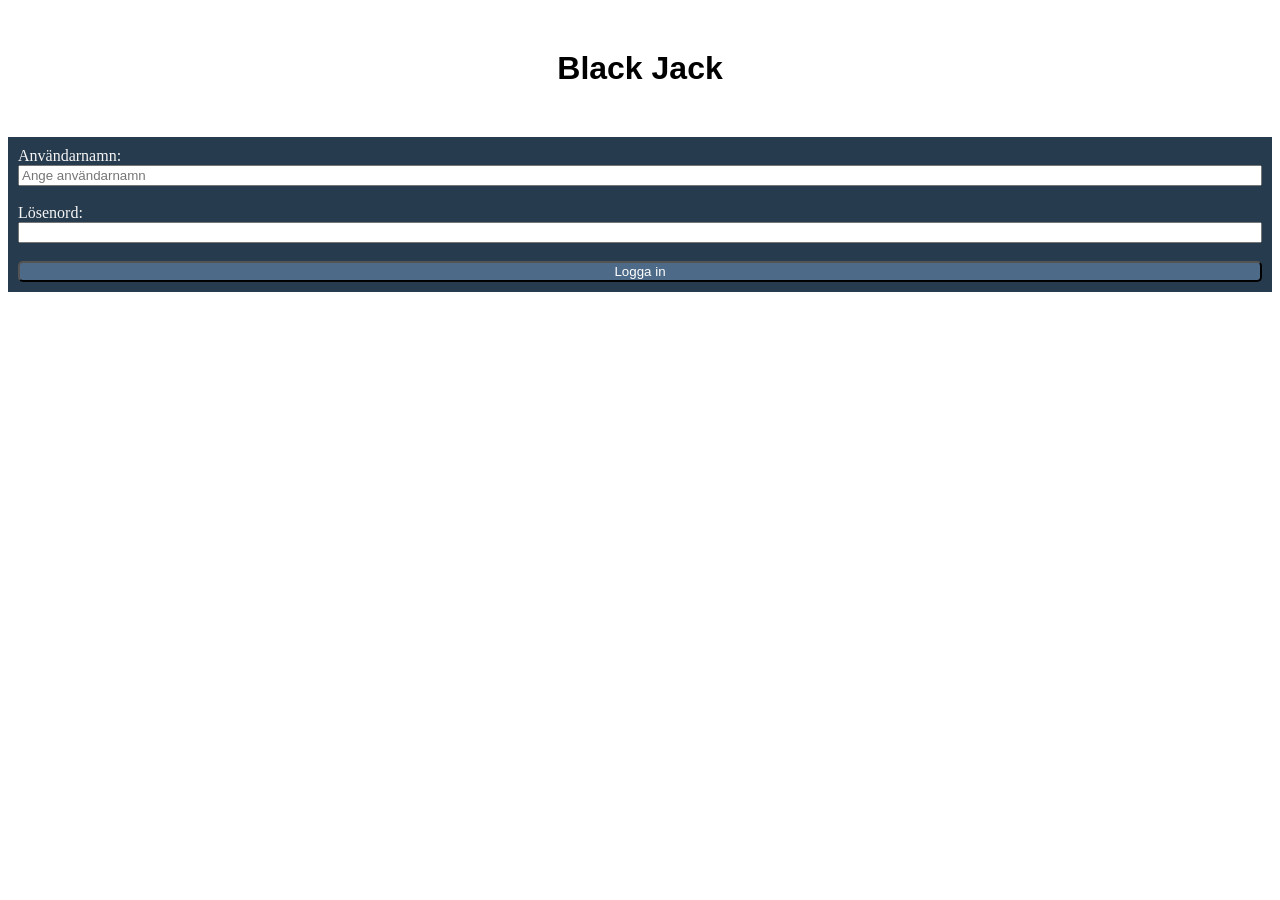
==== index.html @ 38d47472 "Inital commit" ====
<!DOCTYPE html>
<html lang="en">
<head>
    <meta charset="UTF-8">
    <meta name="viewport" content="width=device-width, initial-scale=1.0">
    <title>Black Jack</title>
    <script src="./js/app.js" defer></script>
    <link href="./Styles/index.css" rel="stylesheet"/>
</head>
<body>
    <header>
        <div>
            <h1 class="">Black Jack</h1>
        </div>
    </header>
    <main>
        <section class="container">
            <form class="container">
            <label for="username">Användarnamn:</label>
            <input type="text" id="username" name="username" placeholder="Ange användarnamn"><br>
            <label for="pwd">Lösenord:</label>
            <input type="password" id="pwd" name="pwd"><br>
            <input type="submit" value="Logga in" placeholder="Ange lösenord"/>
            </form>           
            
        </section>


    </main>

</body>
</html>
---- Styles/index.css ----
input[type=submit]{
    background-color:  #4d6b88;
    border-radius: 5px;
    cursor: pointer;
    color: white;
}

/* label{
    font-family: Verdana, Geneva, Tahoma, sans-serif;   
    font-size: small;
} */

h1{
    font-family: Verdana, Geneva, Tahoma, sans-serif;
    
}

header{
    text-align: center;
    margin: 50px;
}

main{
    align-content: right;
}

.container{
    display: flex;
    background-color: #273b4e;
    align-items: right;
    color: whitesmoke;   
    flex-direction: column; 
}

.container form{
    padding: 10px;
    font-size: medium;
}

.container button{
        background-color:  #4d6b88;
    border-radius: 5px;
    cursor: pointer;
    color: white;
    padding: 4px;
}

.containerGame{
    display: flex;
    background-color: #273b4e;
    align-items: center;
    color: whitesmoke;   
    flex-direction: row; 
}
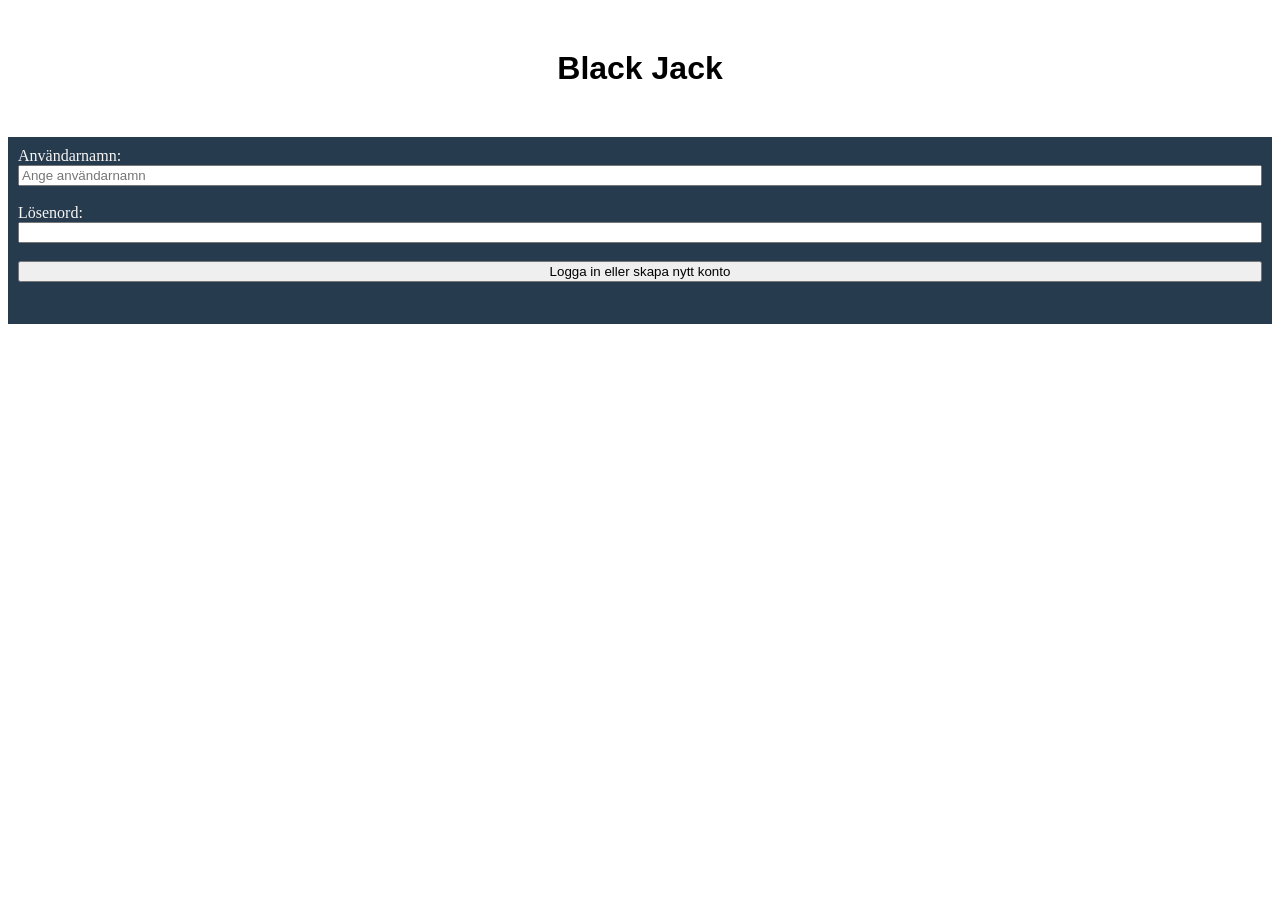
==== commit c293ce7d: "Finalize user login logic and handle currentUser in game." ====
--- a/index.html
+++ b/index.html
@@ -4,7 +4,7 @@
     <meta charset="UTF-8">
     <meta name="viewport" content="width=device-width, initial-scale=1.0">
     <title>Black Jack</title>
-    <script src="./js/app.js" defer></script>
+    <script src="./js/login.js" defer></script>
     <link href="./Styles/index.css" rel="stylesheet"/>
 </head>
 <body>
@@ -17,10 +17,11 @@
         <section class="container">
             <form class="container">
             <label for="username">Användarnamn:</label>
-            <input type="text" id="username" name="username" placeholder="Ange användarnamn"><br>
+            <input type="text" id="username" placeholder="Ange användarnamn" autocomplete="off"><br>
             <label for="pwd">Lösenord:</label>
-            <input type="password" id="pwd" name="pwd"><br>
-            <input type="submit" value="Logga in" placeholder="Ange lösenord"/>
+            <input type="password" id="pwd"><br>
+            <input type="button" id="submit" value="Logga in eller skapa nytt konto"/>
+            <p id="info"></p>
             </form>           
             
         </section>
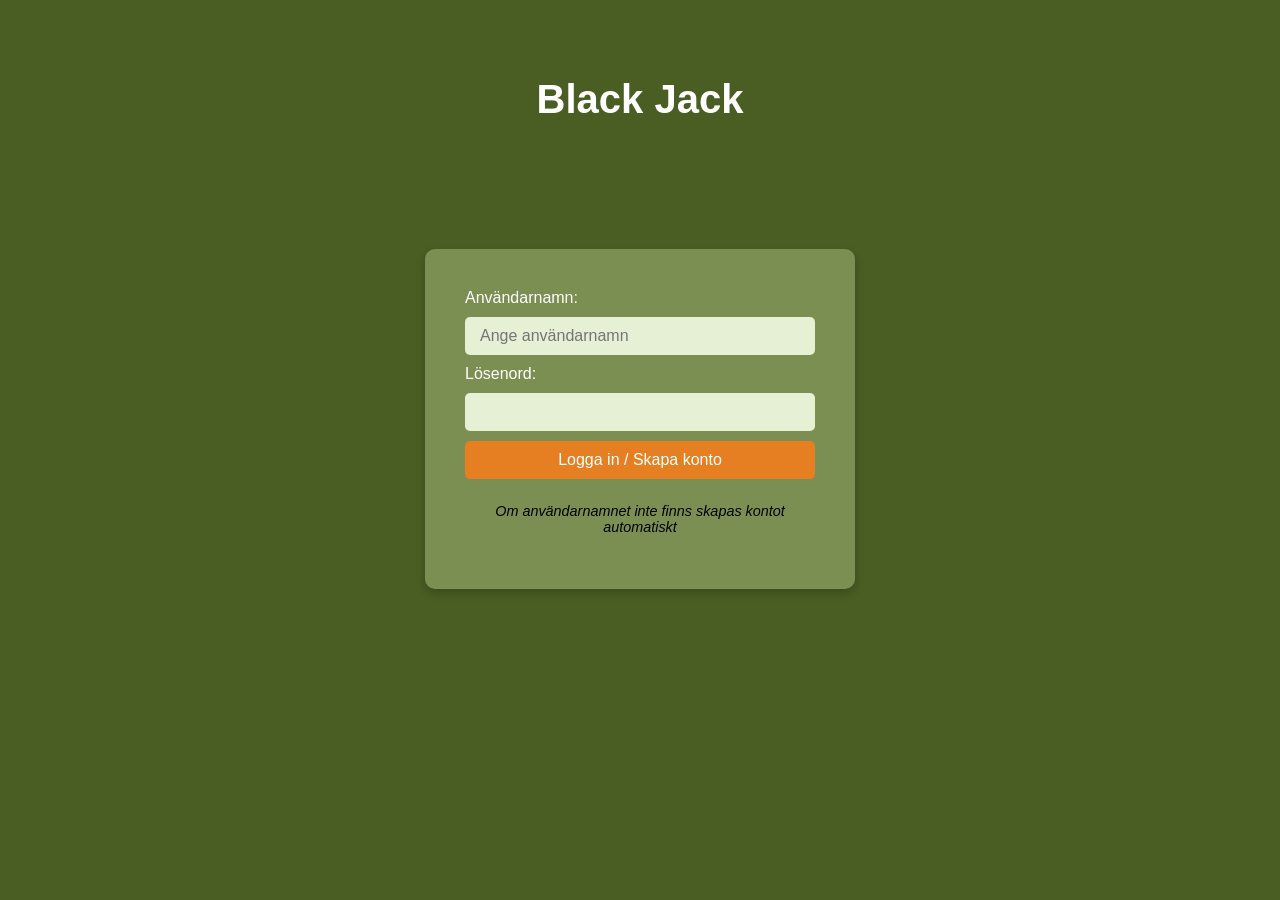
==== commit ab8cb6a6: "WIP - experimenting with styling" ====
--- a/index.html
+++ b/index.html
@@ -5,23 +5,26 @@
     <meta name="viewport" content="width=device-width, initial-scale=1.0">
     <title>Black Jack</title>
     <script src="./js/login.js" defer></script>
-    <link href="./Styles/index.css" rel="stylesheet"/>
+    <link rel="stylesheet" href="./Styles/index.css">
 </head>
-<body>
+<body >
     <header>
-        <div>
-            <h1 class="">Black Jack</h1>
+        <div class="loginHeader">
+            <h1>Black Jack</h1>
         </div>
     </header>
-    <main>
-        <section class="container">
-            <form class="container">
+    <main  class="loginPage">
+        <section class="loginContainer">
+            <form class="loginForm" id="loginForm">
             <label for="username">Användarnamn:</label>
-            <input type="text" id="username" placeholder="Ange användarnamn" autocomplete="off"><br>
+            <input type="text" id="username" placeholder="Ange användarnamn" autocomplete="off">
+            
             <label for="pwd">Lösenord:</label>
-            <input type="password" id="pwd"><br>
-            <input type="button" id="submit" value="Logga in eller skapa nytt konto"/>
-            <p id="info"></p>
+            <input type="password" id="pwd">
+            
+            <input type="submit" id="submit" value="Logga in / Skapa konto"/>
+            
+            <p class="info" id="info">Om användarnamnet inte finns skapas kontot automatiskt</p>
             </form>           
             
         </section>
--- a/Styles/index.css
+++ b/Styles/index.css
@@ -1,55 +1,135 @@
-
-input[type=submit]{
-    background-color:  #4d6b88;
-    border-radius: 5px;
-    cursor: pointer;
-    color: white;
+body {
+  font-family: Arial, sans-serif;
+  background-color: #4A5D23;
+  margin: 0;
+  padding: 0;
+  height: 100%;
+  overflow-x: hidden;
+  color: white;
 }
 
-/* label{
-    font-family: Verdana, Geneva, Tahoma, sans-serif;   
-    font-size: small;
-} */
-
-h1{
-    font-family: Verdana, Geneva, Tahoma, sans-serif;
-    
+.container {
+  display: grid;
+  gap: 2px;
+  max-width: 800px;
+  margin: 0 auto;
 }
 
-header{
-    text-align: center;
-    margin: 50px;
+.containerGame {
+  display: grid;
+  gap: 20px;
+  max-width: 800px;
+  margin: 0 auto;
 }
 
-main{
-    align-content: right;
+header {
+  display: grid;
+  gap: 20px;
+  max-width: 800px;
+  margin: 0 auto;
 }
 
-.container{
-    display: flex;
-    background-color: #273b4e;
-    align-items: right;
-    color: whitesmoke;   
-    flex-direction: column; 
+button {
+  padding: 5px;
+  border: none;
+  border-radius: 5px;
+  background-color: #e67e22;
+  color: white;
+  cursor: pointer;
 }
 
-.container form{
-    padding: 10px;
-    font-size: medium;
+button:hover {
+  background-color: #d35400;
 }
 
-.container button{
-        background-color:  #4d6b88;
-    border-radius: 5px;
-    cursor: pointer;
-    color: white;
-    padding: 4px;
+button:disabled {
+  background-color: darkgray;
+  cursor: default;
 }
 
-.containerGame{
-    display: flex;
-    background-color: #273b4e;
-    align-items: center;
-    color: whitesmoke;   
-    flex-direction: row; 
-}+input[type=number] {
+  padding: 5px;
+  border: none;
+  border-radius: 5px;
+}
+
+header {
+  text-align: center;
+  padding-top: 50px;
+  padding-bottom: 100px;
+}
+
+.loginHeader h1 {
+  font-family: "Rubik", sans-serif;
+  font-size: 2.5rem;
+}
+
+.loginPage {
+  display: flex;
+  justify-content: center;
+  align-items: flex-start;
+  min-height: 50vh;
+}
+
+.loginContainer {
+  background-color: #7c8f52;
+  color: #000000;
+  padding: 40px;
+  width: 350px;
+  border-radius: 10px;
+  box-shadow: 0 4px 10px rgba(0, 0, 0, 0.2);
+  text-align: center;
+}
+
+input {
+  padding: 5px;
+  border: none;
+  border-radius: 5px;
+}
+
+.loginForm {
+  display: flex;
+  flex-direction: column;
+  gap: 10px;
+}
+
+.loginForm label {
+  display: block;
+  margin-bottom: 0;
+  text-align: left;
+  color: white;
+  text-shadow: #000000;
+}
+
+.loginForm input[type=submit] {
+  padding: 5px;
+  border: none;
+  border-radius: 5px;
+  background-color: #e67e22;
+  color: white;
+  cursor: pointer;
+}
+
+.loginForm input[type=submit]:hover {
+  background-color: #d35400;
+}
+
+.loginForm input, .loginForm input[type=submit] {
+  padding: 10px 15px;
+  font-size: 1rem;
+}
+
+.loginForm input[type=text] {
+  background-color: #E6F0D4;
+}
+
+.loginForm input[type=password] {
+  background-color: #E6F0D4;
+}
+
+.info {
+  font-size: 0.9rem;
+  font-style: italic;
+}
+
+/*# sourceMappingURL=index.css.map */
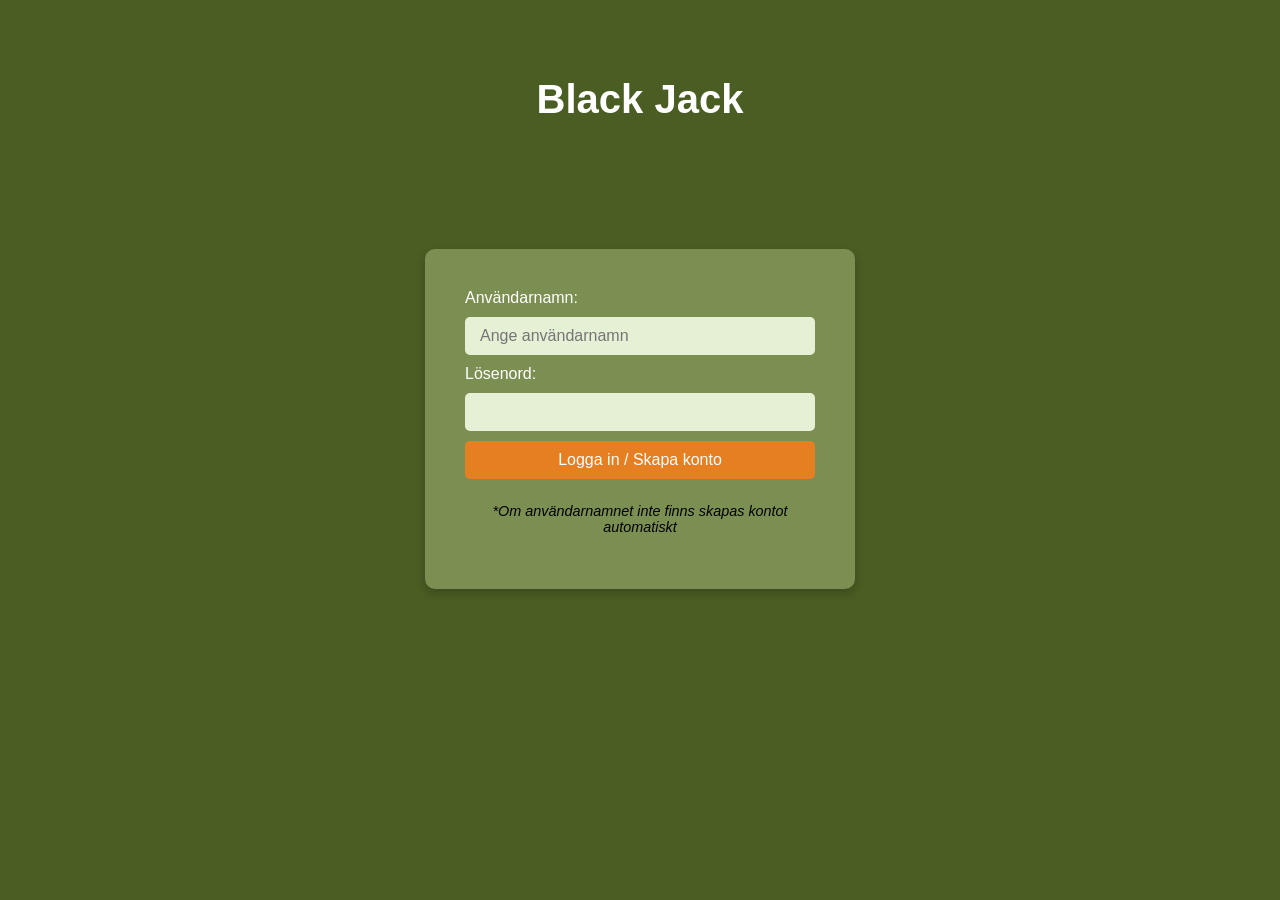
==== commit f4547aae: "remove unused code" ====
--- a/index.html
+++ b/index.html
@@ -9,9 +9,9 @@
 </head>
 <body >
     <header>
-        <div class="loginHeader">
+       
             <h1>Black Jack</h1>
-        </div>
+        
     </header>
     <main  class="loginPage">
         <section class="loginContainer">
@@ -24,7 +24,7 @@
             
             <input type="submit" id="submit" value="Logga in / Skapa konto"/>
             
-            <p class="info" id="info">Om användarnamnet inte finns skapas kontot automatiskt</p>
+            <p class="info" id="info">*Om användarnamnet inte finns skapas kontot automatiskt</p>
             </form>           
             
         </section>
--- a/Styles/index.css
+++ b/Styles/index.css
@@ -6,6 +6,17 @@
   height: 100%;
   overflow-x: hidden;
   color: white;
+}
+
+header {
+  text-align: center;
+  padding-top: 50px;
+  padding-bottom: 100px;
+}
+
+h1 {
+  font-family: "Rubik", sans-serif;
+  font-size: 2.5rem;
 }
 
 .container {
@@ -51,17 +62,6 @@
   padding: 5px;
   border: none;
   border-radius: 5px;
-}
-
-header {
-  text-align: center;
-  padding-top: 50px;
-  padding-bottom: 100px;
-}
-
-.loginHeader h1 {
-  font-family: "Rubik", sans-serif;
-  font-size: 2.5rem;
 }
 
 .loginPage {
